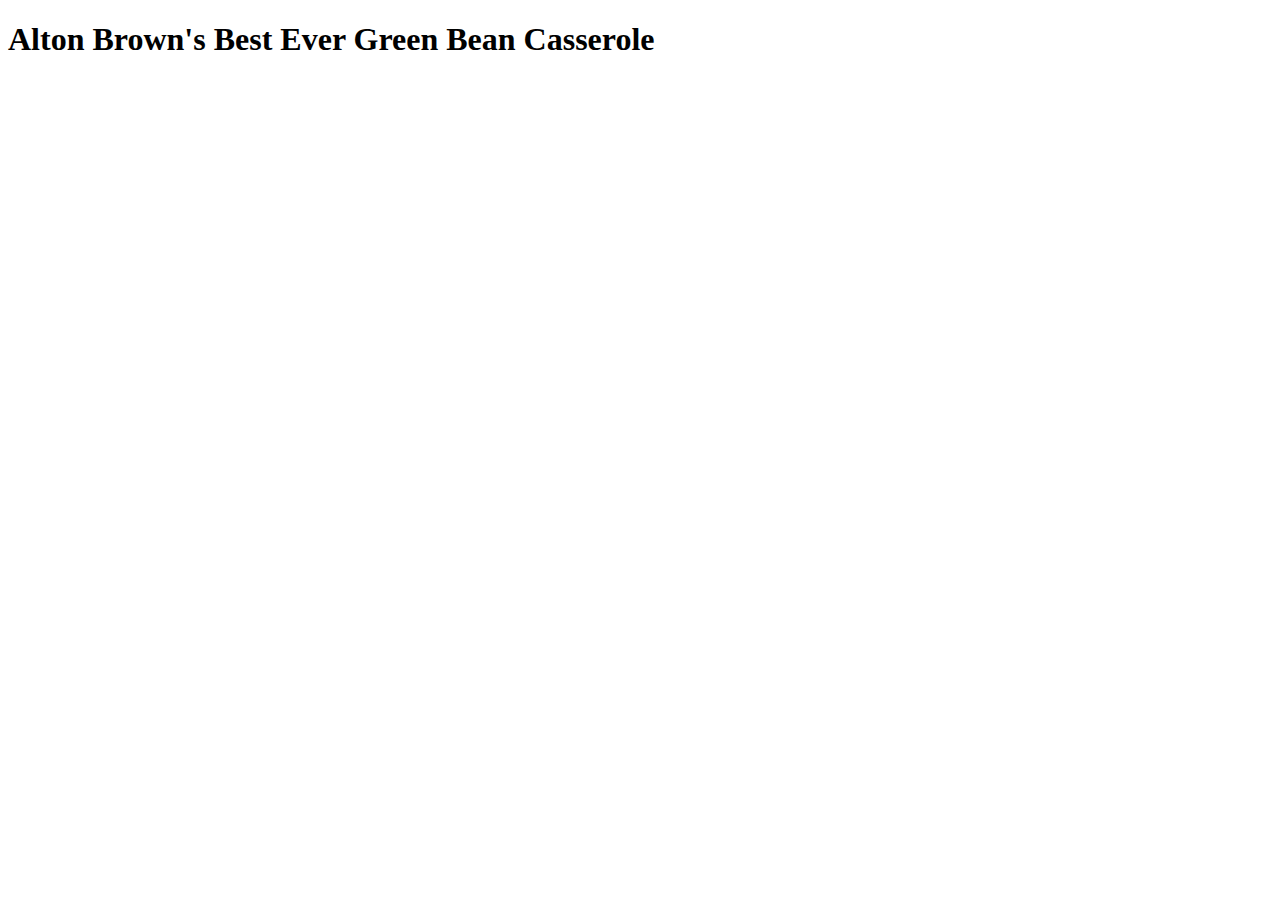
==== recipes/green-bean-casserole.html @ 1d9fdc50 "Create initial file and folder structure" ====
<!DOCTYPE html>
<html lang="en">

<head>
  <meta charset="UTF-8">
  <meta name="viewport" content="width=device-width, initial-scale=1.0">
  <title>Alton Brown's Green Bean Casserole</title>
</head>

<body>
  <h1>Alton Brown's Best Ever Green Bean Casserole</h1>
</body>

</html>
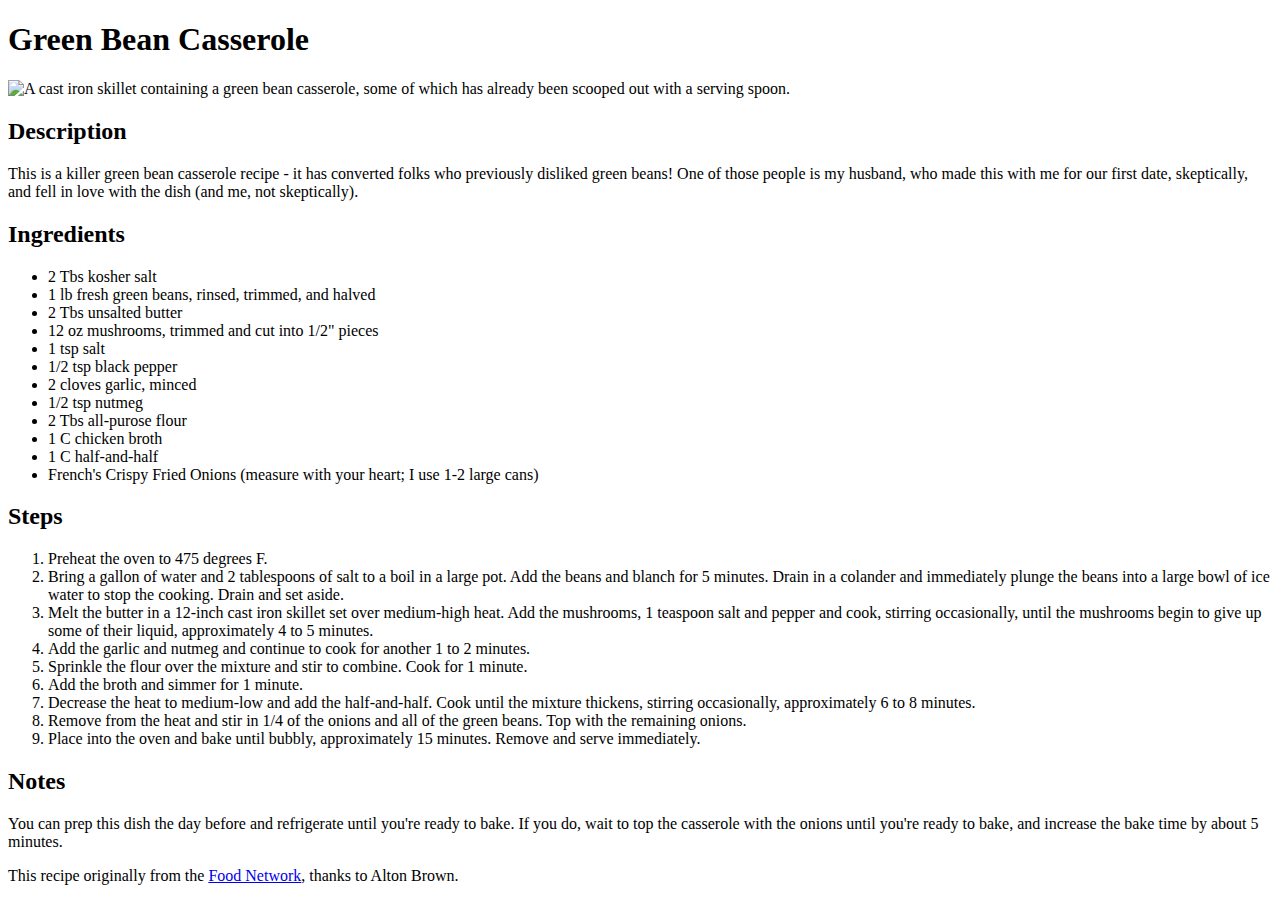
==== commit cc616752: "Finish the green bean casserole recipe" ====
--- a/recipes/green-bean-casserole.html
+++ b/recipes/green-bean-casserole.html
@@ -4,11 +4,57 @@
 <head>
   <meta charset="UTF-8">
   <meta name="viewport" content="width=device-width, initial-scale=1.0">
-  <title>Alton Brown's Green Bean Casserole</title>
+  <title>Green Bean Casserole</title>
 </head>
 
 <body>
-  <h1>Alton Brown's Best Ever Green Bean Casserole</h1>
+  <h1>Green Bean Casserole</h1>
+  <img
+    src="https://food.fnr.sndimg.com/content/dam/images/food/fullset/2008/9/3/0/greenbeanscasserole_s4x3.jpg.rend.hgtvcom.1280.720.suffix/1411768155787.webp"
+    alt="A cast iron skillet containing a green bean casserole, some of which has already been scooped out with a serving spoon."
+    width="600">
+  
+  <h2>Description</h2>
+  <p>
+    This is a killer green bean casserole recipe - it has converted folks who
+    previously disliked green beans! One of those people is my husband, who made
+    this with me for our first date, skeptically, and fell in love with the dish
+    (and me, not skeptically).</p>
+  
+  <h2>Ingredients</h2>
+  <ul>
+    <li>2 Tbs kosher salt</li>
+    <li>1 lb fresh green beans, rinsed, trimmed, and halved</li>
+    <li>2 Tbs unsalted butter</li>
+    <li>12 oz mushrooms, trimmed and cut into 1/2" pieces</li>
+    <li>1 tsp salt</li>
+    <li>1/2 tsp black pepper</li>
+    <li>2 cloves garlic, minced</li>
+    <li>1/2 tsp nutmeg</li>
+    <li>2 Tbs all-purose flour</li>
+    <li>1 C chicken broth</li>
+    <li>1 C half-and-half</li>
+    <li>French's Crispy Fried Onions (measure with your heart; I use 1-2 large cans)
+    </li>
+  </ul>
+
+  
+  <h2>Steps</h2>
+  <ol>
+    <li>Preheat the oven to 475 degrees F.</li>
+    <li>Bring a gallon of water and 2 tablespoons of salt to a boil in a large pot. Add the beans and blanch for 5 minutes. Drain in a colander and immediately plunge the beans into a large bowl of ice water to stop the cooking. Drain and set aside.</li>
+    <li>Melt the butter in a 12-inch cast iron skillet set over medium-high heat. Add the mushrooms, 1 teaspoon salt and pepper and cook, stirring occasionally, until the mushrooms begin to give up some of their liquid, approximately 4 to 5 minutes.</li>
+    <li>Add the garlic and nutmeg and continue to cook for another 1 to 2 minutes.</li>
+    <li>Sprinkle the flour over the mixture and stir to combine. Cook for 1 minute.</li>
+    <li>Add the broth and simmer for 1 minute.</li>
+    <li>Decrease the heat to medium-low and add the half-and-half. Cook until the mixture thickens, stirring occasionally, approximately 6 to 8 minutes.</li>
+    <li>Remove from the heat and stir in 1/4 of the onions and all of the green beans. Top with the remaining onions.</li>
+    <li>Place into the oven and bake until bubbly, approximately 15 minutes. Remove and serve immediately.</li>
+  </ol>
+
+  <h2>Notes</h2>
+  <p>You can prep this dish the day before and refrigerate until you're ready to bake. If you do, wait to top the casserole with the onions until you're ready to bake, and increase the bake time by about 5 minutes.</p>
+  <p>This recipe originally from the <a href="https://www.foodnetwork.com/recipes/alton-brown/best-ever-green-bean-casserole-recipe-1950575">Food Network</a>, thanks to Alton Brown.</p>
 </body>
 
 </html>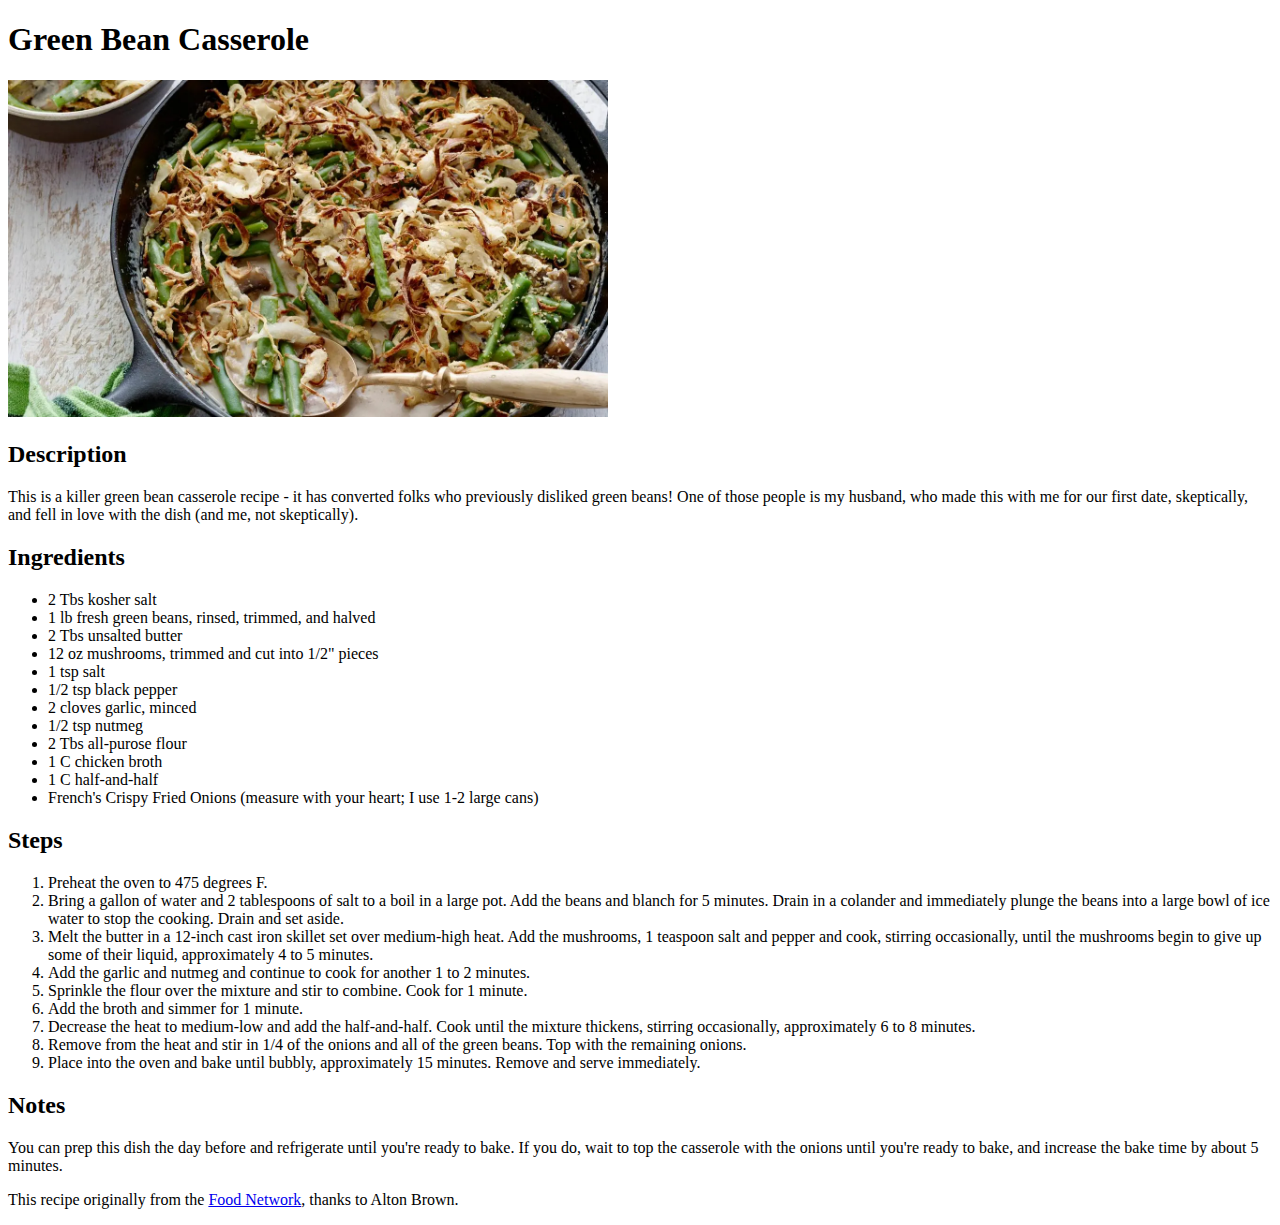
==== commit c7ff809c: "Update images from external links to internal" ====
--- a/recipes/green-bean-casserole.html
+++ b/recipes/green-bean-casserole.html
@@ -10,7 +10,7 @@
 <body>
   <h1>Green Bean Casserole</h1>
   <img
-    src="https://food.fnr.sndimg.com/content/dam/images/food/fullset/2008/9/3/0/greenbeanscasserole_s4x3.jpg.rend.hgtvcom.1280.720.suffix/1411768155787.webp"
+    src="../images/green_bean_casserole.webp"
     alt="A cast iron skillet containing a green bean casserole, some of which has already been scooped out with a serving spoon."
     width="600">
   
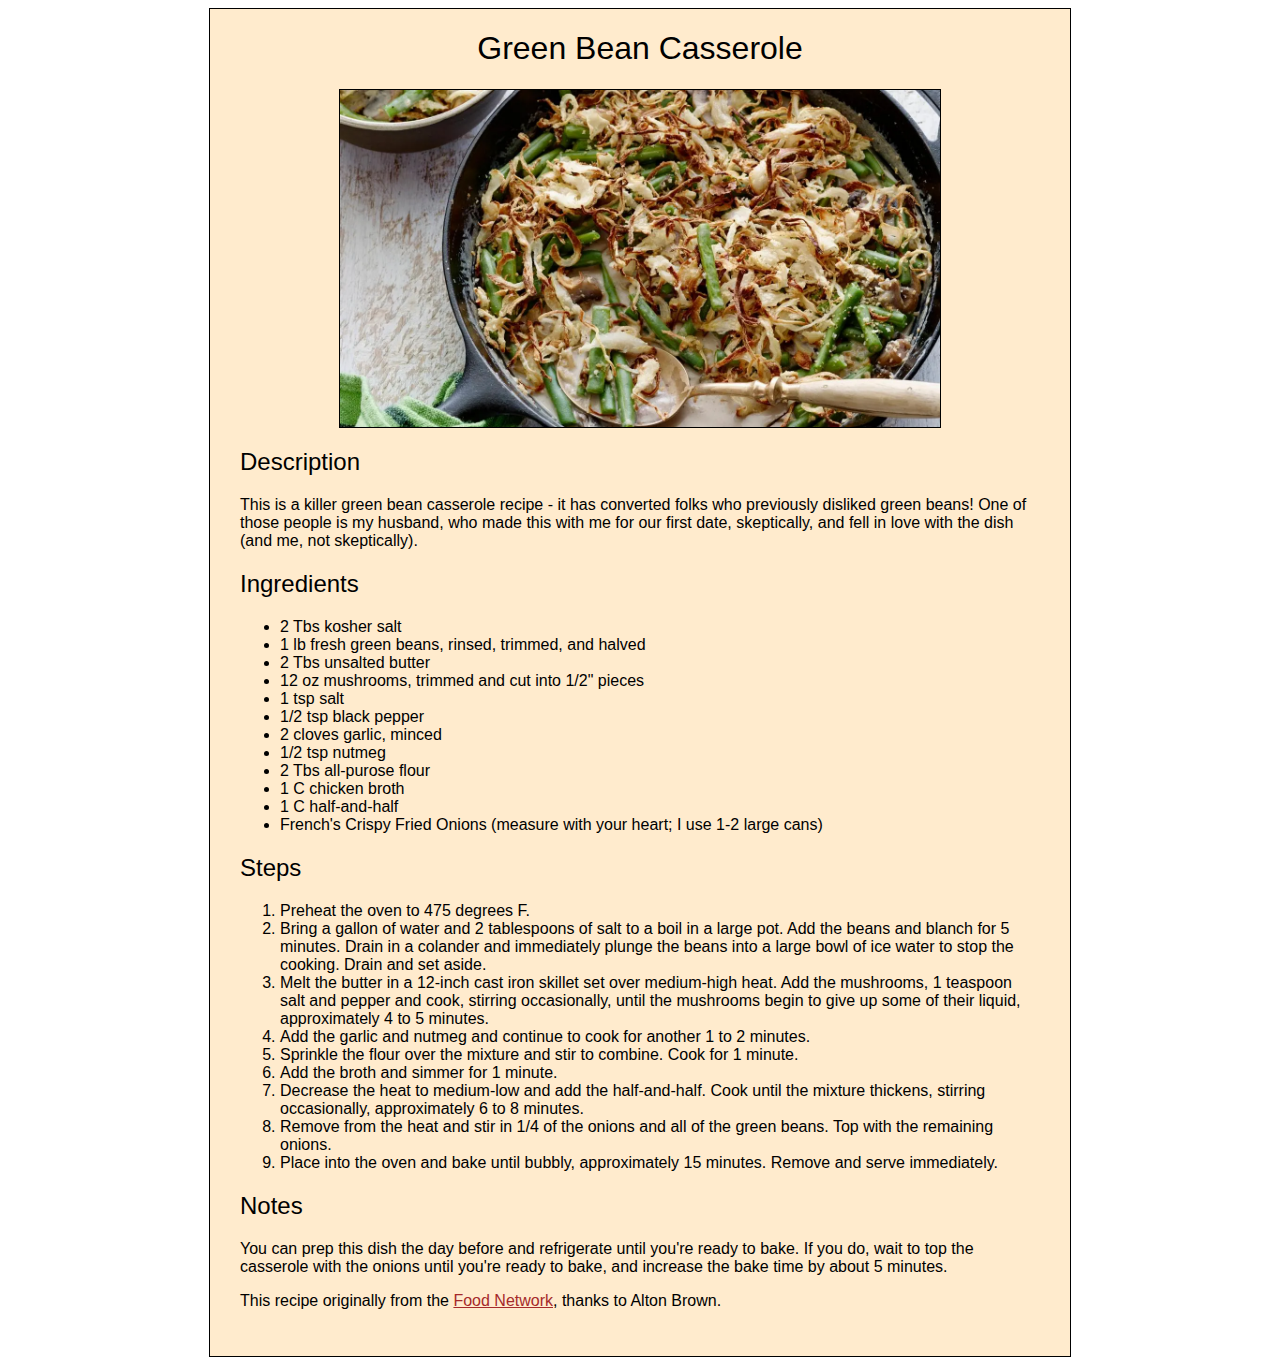
==== commit ebbe71c9: "Add basic css" ====
--- a/recipes/green-bean-casserole.html
+++ b/recipes/green-bean-casserole.html
@@ -4,57 +4,58 @@
 <head>
   <meta charset="UTF-8">
   <meta name="viewport" content="width=device-width, initial-scale=1.0">
+  <link rel="stylesheet" href="../css/styles.css">
   <title>Green Bean Casserole</title>
 </head>
 
 <body>
-  <h1>Green Bean Casserole</h1>
-  <img
-    src="../images/green_bean_casserole.webp"
-    alt="A cast iron skillet containing a green bean casserole, some of which has already been scooped out with a serving spoon."
-    width="600">
-  
-  <h2>Description</h2>
-  <p>
-    This is a killer green bean casserole recipe - it has converted folks who
-    previously disliked green beans! One of those people is my husband, who made
-    this with me for our first date, skeptically, and fell in love with the dish
-    (and me, not skeptically).</p>
-  
-  <h2>Ingredients</h2>
-  <ul>
-    <li>2 Tbs kosher salt</li>
-    <li>1 lb fresh green beans, rinsed, trimmed, and halved</li>
-    <li>2 Tbs unsalted butter</li>
-    <li>12 oz mushrooms, trimmed and cut into 1/2" pieces</li>
-    <li>1 tsp salt</li>
-    <li>1/2 tsp black pepper</li>
-    <li>2 cloves garlic, minced</li>
-    <li>1/2 tsp nutmeg</li>
-    <li>2 Tbs all-purose flour</li>
-    <li>1 C chicken broth</li>
-    <li>1 C half-and-half</li>
-    <li>French's Crispy Fried Onions (measure with your heart; I use 1-2 large cans)
-    </li>
-  </ul>
+  <div class="bordered">
+    <h1>Green Bean Casserole</h1>
+    <img
+      src="../images/green_bean_casserole.webp"
+      alt="A cast iron skillet containing a green bean casserole, some of which has already been scooped out with a serving spoon."
+      width="600"
+      class="bordered">
+    
+    <h2>Description</h2>
+    <p>
+      This is a killer green bean casserole recipe - it has converted folks who previously disliked green beans! One of those people is my husband, who made this with me for our first date, skeptically, and fell in love with the dish (and me, not skeptically).</p>
+    
+    <h2>Ingredients</h2>
+    <ul>
+      <li>2 Tbs kosher salt</li>
+      <li>1 lb fresh green beans, rinsed, trimmed, and halved</li>
+      <li>2 Tbs unsalted butter</li>
+      <li>12 oz mushrooms, trimmed and cut into 1/2" pieces</li>
+      <li>1 tsp salt</li>
+      <li>1/2 tsp black pepper</li>
+      <li>2 cloves garlic, minced</li>
+      <li>1/2 tsp nutmeg</li>
+      <li>2 Tbs all-purose flour</li>
+      <li>1 C chicken broth</li>
+      <li>1 C half-and-half</li>
+      <li>French's Crispy Fried Onions (measure with your heart; I use 1-2 large cans)
+      </li>
+    </ul>
 
-  
-  <h2>Steps</h2>
-  <ol>
-    <li>Preheat the oven to 475 degrees F.</li>
-    <li>Bring a gallon of water and 2 tablespoons of salt to a boil in a large pot. Add the beans and blanch for 5 minutes. Drain in a colander and immediately plunge the beans into a large bowl of ice water to stop the cooking. Drain and set aside.</li>
-    <li>Melt the butter in a 12-inch cast iron skillet set over medium-high heat. Add the mushrooms, 1 teaspoon salt and pepper and cook, stirring occasionally, until the mushrooms begin to give up some of their liquid, approximately 4 to 5 minutes.</li>
-    <li>Add the garlic and nutmeg and continue to cook for another 1 to 2 minutes.</li>
-    <li>Sprinkle the flour over the mixture and stir to combine. Cook for 1 minute.</li>
-    <li>Add the broth and simmer for 1 minute.</li>
-    <li>Decrease the heat to medium-low and add the half-and-half. Cook until the mixture thickens, stirring occasionally, approximately 6 to 8 minutes.</li>
-    <li>Remove from the heat and stir in 1/4 of the onions and all of the green beans. Top with the remaining onions.</li>
-    <li>Place into the oven and bake until bubbly, approximately 15 minutes. Remove and serve immediately.</li>
-  </ol>
+    
+    <h2>Steps</h2>
+    <ol>
+      <li>Preheat the oven to 475 degrees F.</li>
+      <li>Bring a gallon of water and 2 tablespoons of salt to a boil in a large pot. Add the beans and blanch for 5 minutes. Drain in a colander and immediately plunge the beans into a large bowl of ice water to stop the cooking. Drain and set aside.</li>
+      <li>Melt the butter in a 12-inch cast iron skillet set over medium-high heat. Add the mushrooms, 1 teaspoon salt and pepper and cook, stirring occasionally, until the mushrooms begin to give up some of their liquid, approximately 4 to 5 minutes.</li>
+      <li>Add the garlic and nutmeg and continue to cook for another 1 to 2 minutes.</li>
+      <li>Sprinkle the flour over the mixture and stir to combine. Cook for 1 minute.</li>
+      <li>Add the broth and simmer for 1 minute.</li>
+      <li>Decrease the heat to medium-low and add the half-and-half. Cook until the mixture thickens, stirring occasionally, approximately 6 to 8 minutes.</li>
+      <li>Remove from the heat and stir in 1/4 of the onions and all of the green beans. Top with the remaining onions.</li>
+      <li>Place into the oven and bake until bubbly, approximately 15 minutes. Remove and serve immediately.</li>
+    </ol>
 
-  <h2>Notes</h2>
-  <p>You can prep this dish the day before and refrigerate until you're ready to bake. If you do, wait to top the casserole with the onions until you're ready to bake, and increase the bake time by about 5 minutes.</p>
-  <p>This recipe originally from the <a href="https://www.foodnetwork.com/recipes/alton-brown/best-ever-green-bean-casserole-recipe-1950575">Food Network</a>, thanks to Alton Brown.</p>
+    <h2>Notes</h2>
+    <p>You can prep this dish the day before and refrigerate until you're ready to bake. If you do, wait to top the casserole with the onions until you're ready to bake, and increase the bake time by about 5 minutes.</p>
+    <p>This recipe originally from the <a href="https://www.foodnetwork.com/recipes/alton-brown/best-ever-green-bean-casserole-recipe-1950575">Food Network</a>, thanks to Alton Brown.</p>
+  </div>
 </body>
 
 </html>--- a/css/styles.css
+++ b/css/styles.css
@@ -0,0 +1,39 @@
+body {
+  font-family: Tahoma, sans-serif;
+}
+
+div {
+  width: 800px;
+  margin: auto;
+  padding: 30px;
+  padding-top: 0px;
+  background-color: blanchedalmond;
+}
+
+a {
+  color: brown;
+}
+
+a:visited {
+  color: chocolate;
+}
+
+h1 {
+  font-weight: 200;
+  text-align: center;
+}
+
+h2 {
+  font-weight: 200;
+}
+
+img {
+  display: block;
+  margin: auto;
+}
+
+.bordered {
+  border-style: solid;
+  border-width: 1px;
+  border-color: black;
+}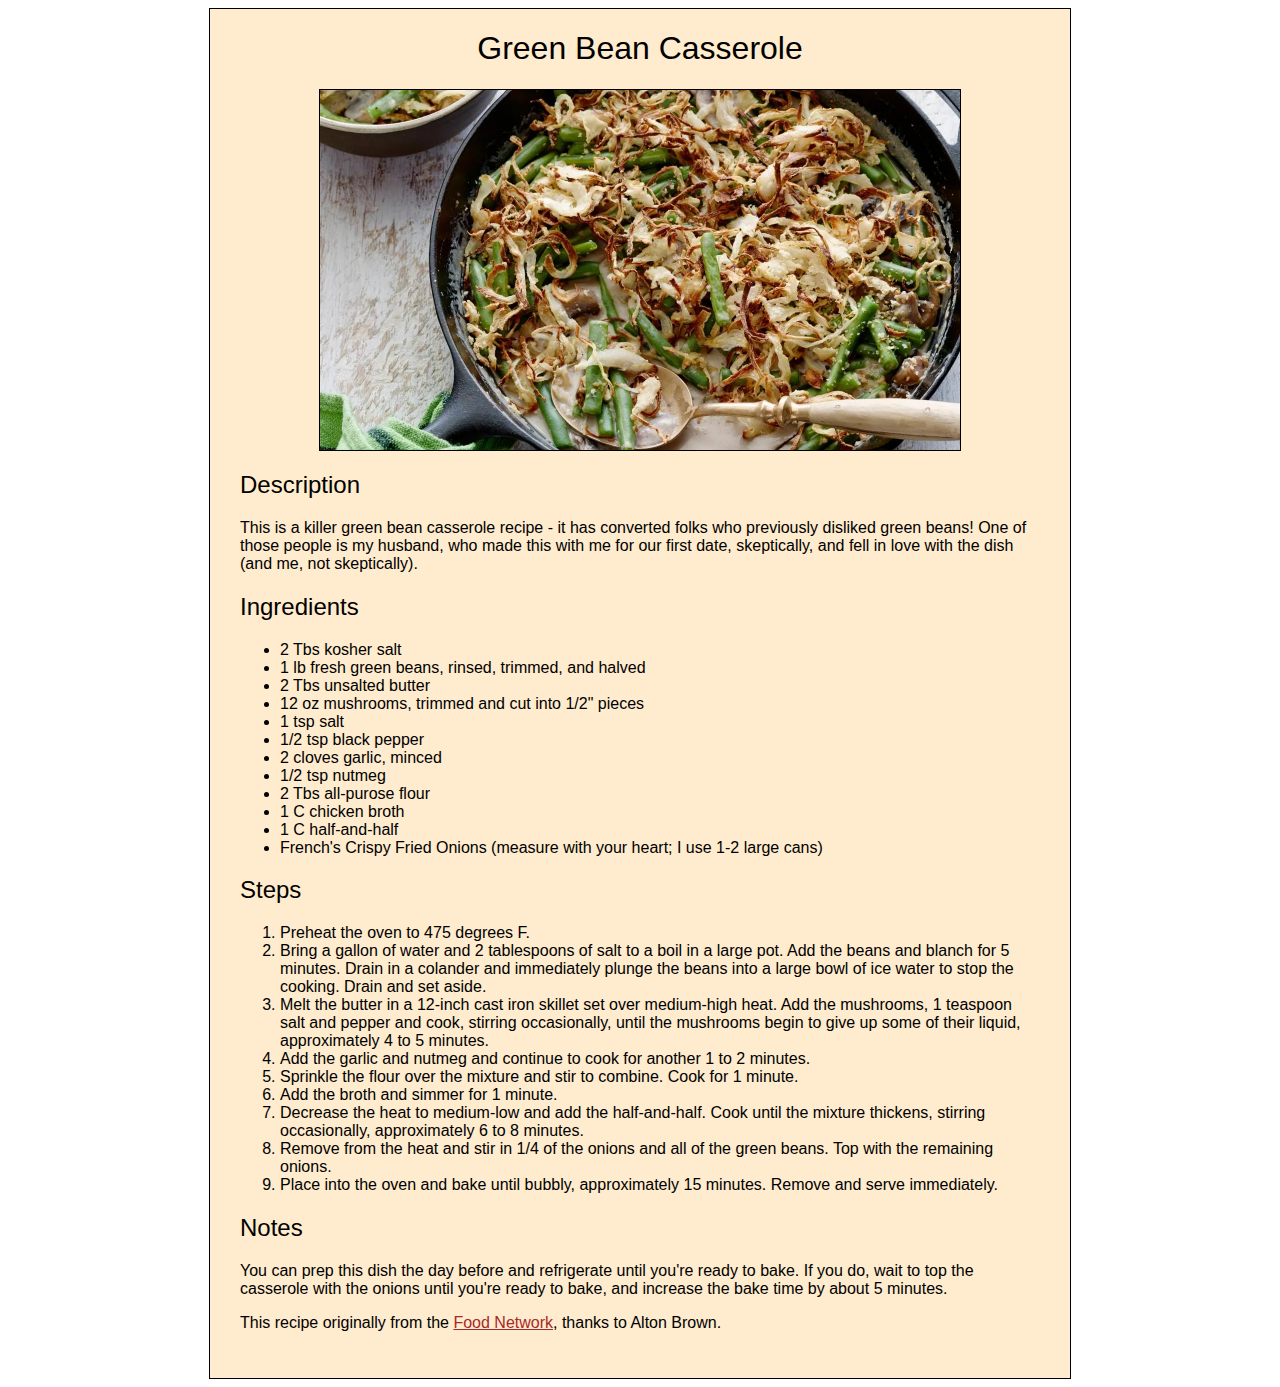
==== commit d2ec3eaf: "Add height to images so text below doesn't shift" ====
--- a/recipes/green-bean-casserole.html
+++ b/recipes/green-bean-casserole.html
@@ -14,7 +14,8 @@
     <img
       src="../images/green_bean_casserole.webp"
       alt="A cast iron skillet containing a green bean casserole, some of which has already been scooped out with a serving spoon."
-      width="600"
+      height="360"
+      width="640"
       class="bordered">
     
     <h2>Description</h2>
